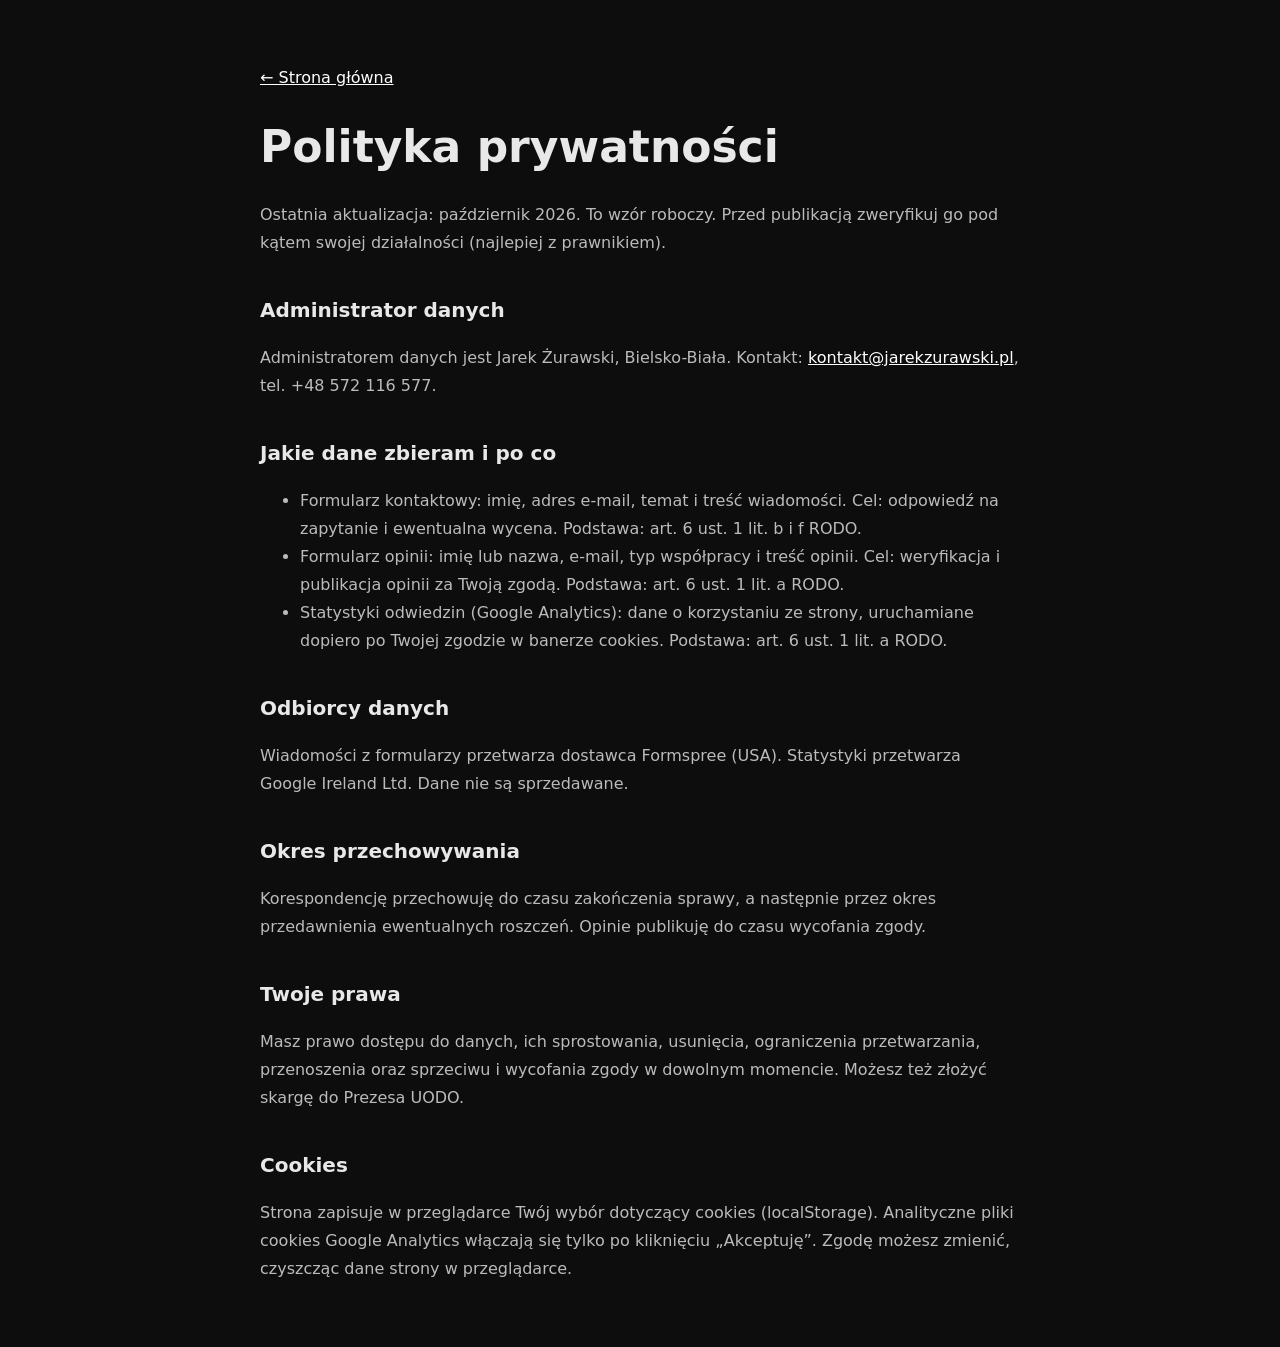
==== polityka-prywatnosci.html @ c75ca140 "Dodaj strony: dziekuje, 404, polityka prywatnosci, robots.txt, sitemap.xml" ====
<!DOCTYPE html>
<html lang="pl">
<head>
  <meta charset="UTF-8" />
  <meta name="viewport" content="width=device-width, initial-scale=1" />
  <title>Polityka prywatności | Jarek Żurawski</title>
  <meta name="robots" content="noindex" />
  <link rel="canonical" href="https://jarekzurawski.pl/polityka-prywatnosci.html" />
  <style>
    body{margin:0;background:#0d0d0d;color:#e8e8e8;font-family:system-ui,-apple-system,Segoe UI,sans-serif;line-height:1.75;padding:48px 20px}
    main{max-width:760px;margin:0 auto}
    h1{font-size:clamp(28px,5vw,44px);margin:0 0 8px}
    h2{font-size:20px;margin:36px 0 8px}
    p,li{color:#bbb}
    a{color:#fff}
  </style>
</head>
<body>
  <main>
    <p><a href="/">&larr; Strona główna</a></p>
    <h1>Polityka prywatności</h1>
    <p>Ostatnia aktualizacja: październik 2026. To wzór roboczy. Przed publikacją zweryfikuj go pod kątem swojej działalności (najlepiej z prawnikiem).</p>

    <h2>Administrator danych</h2>
    <p>Administratorem danych jest Jarek Żurawski, Bielsko-Biała. Kontakt: <a href="mailto:kontakt@jarekzurawski.pl">kontakt@jarekzurawski.pl</a>, tel. +48 572 116 577.</p>

    <h2>Jakie dane zbieram i po co</h2>
    <ul>
      <li>Formularz kontaktowy: imię, adres e-mail, temat i treść wiadomości. Cel: odpowiedź na zapytanie i ewentualna wycena. Podstawa: art. 6 ust. 1 lit. b i f RODO.</li>
      <li>Formularz opinii: imię lub nazwa, e-mail, typ współpracy i treść opinii. Cel: weryfikacja i publikacja opinii za Twoją zgodą. Podstawa: art. 6 ust. 1 lit. a RODO.</li>
      <li>Statystyki odwiedzin (Google Analytics): dane o korzystaniu ze strony, uruchamiane dopiero po Twojej zgodzie w banerze cookies. Podstawa: art. 6 ust. 1 lit. a RODO.</li>
    </ul>

    <h2>Odbiorcy danych</h2>
    <p>Wiadomości z formularzy przetwarza dostawca Formspree (USA). Statystyki przetwarza Google Ireland Ltd. Dane nie są sprzedawane.</p>

    <h2>Okres przechowywania</h2>
    <p>Korespondencję przechowuję do czasu zakończenia sprawy, a następnie przez okres przedawnienia ewentualnych roszczeń. Opinie publikuję do czasu wycofania zgody.</p>

    <h2>Twoje prawa</h2>
    <p>Masz prawo dostępu do danych, ich sprostowania, usunięcia, ograniczenia przetwarzania, przenoszenia oraz sprzeciwu i wycofania zgody w dowolnym momencie. Możesz też złożyć skargę do Prezesa UODO.</p>

    <h2>Cookies</h2>
    <p>Strona zapisuje w przeglądarce Twój wybór dotyczący cookies (localStorage). Analityczne pliki cookies Google Analytics włączają się tylko po kliknięciu „Akceptuję”. Zgodę możesz zmienić, czyszcząc dane strony w przeglądarce.</p>
  </main>
</body>
</html>
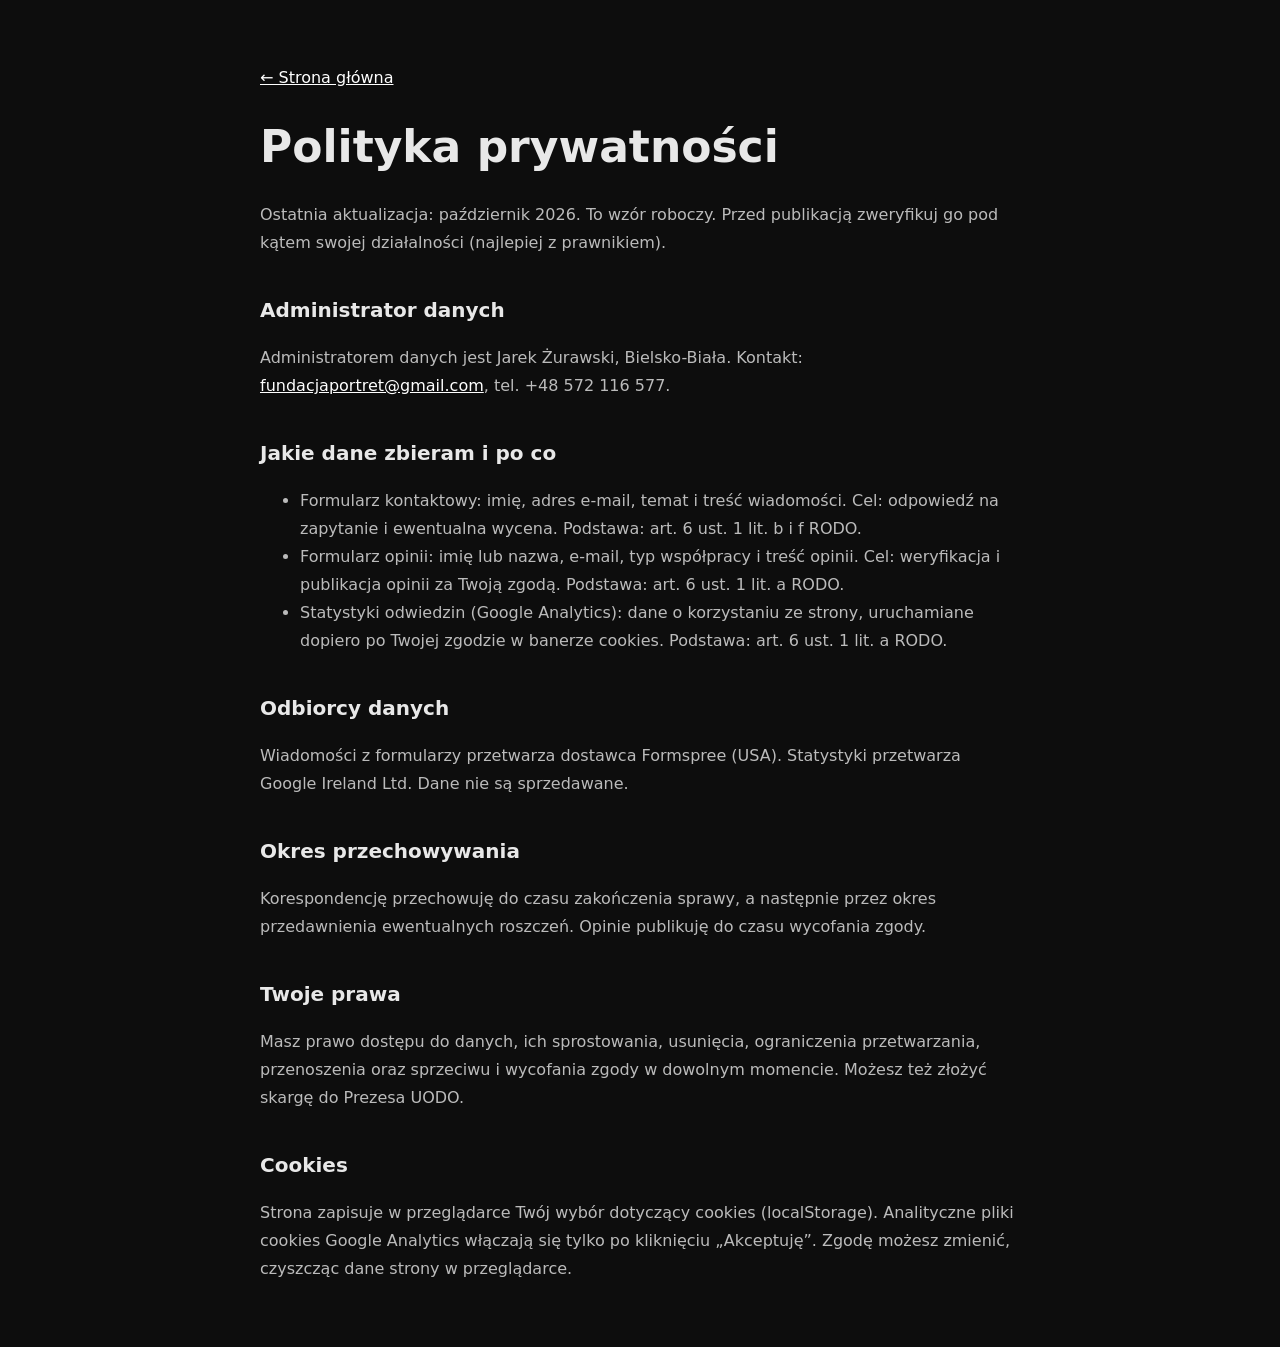
==== commit 477e7c1a: "Zmiana adresu e-mail kontaktowego na fundacjaportret@gmail.com" ====
--- a/polityka-prywatnosci.html
+++ b/polityka-prywatnosci.html
@@ -22,7 +22,7 @@
     <p>Ostatnia aktualizacja: październik 2026. To wzór roboczy. Przed publikacją zweryfikuj go pod kątem swojej działalności (najlepiej z prawnikiem).</p>
 
     <h2>Administrator danych</h2>
-    <p>Administratorem danych jest Jarek Żurawski, Bielsko-Biała. Kontakt: <a href="mailto:kontakt@jarekzurawski.pl">kontakt@jarekzurawski.pl</a>, tel. +48 572 116 577.</p>
+    <p>Administratorem danych jest Jarek Żurawski, Bielsko-Biała. Kontakt: <a href="mailto:fundacjaportret@gmail.com">fundacjaportret@gmail.com</a>, tel. +48 572 116 577.</p>
 
     <h2>Jakie dane zbieram i po co</h2>
     <ul>
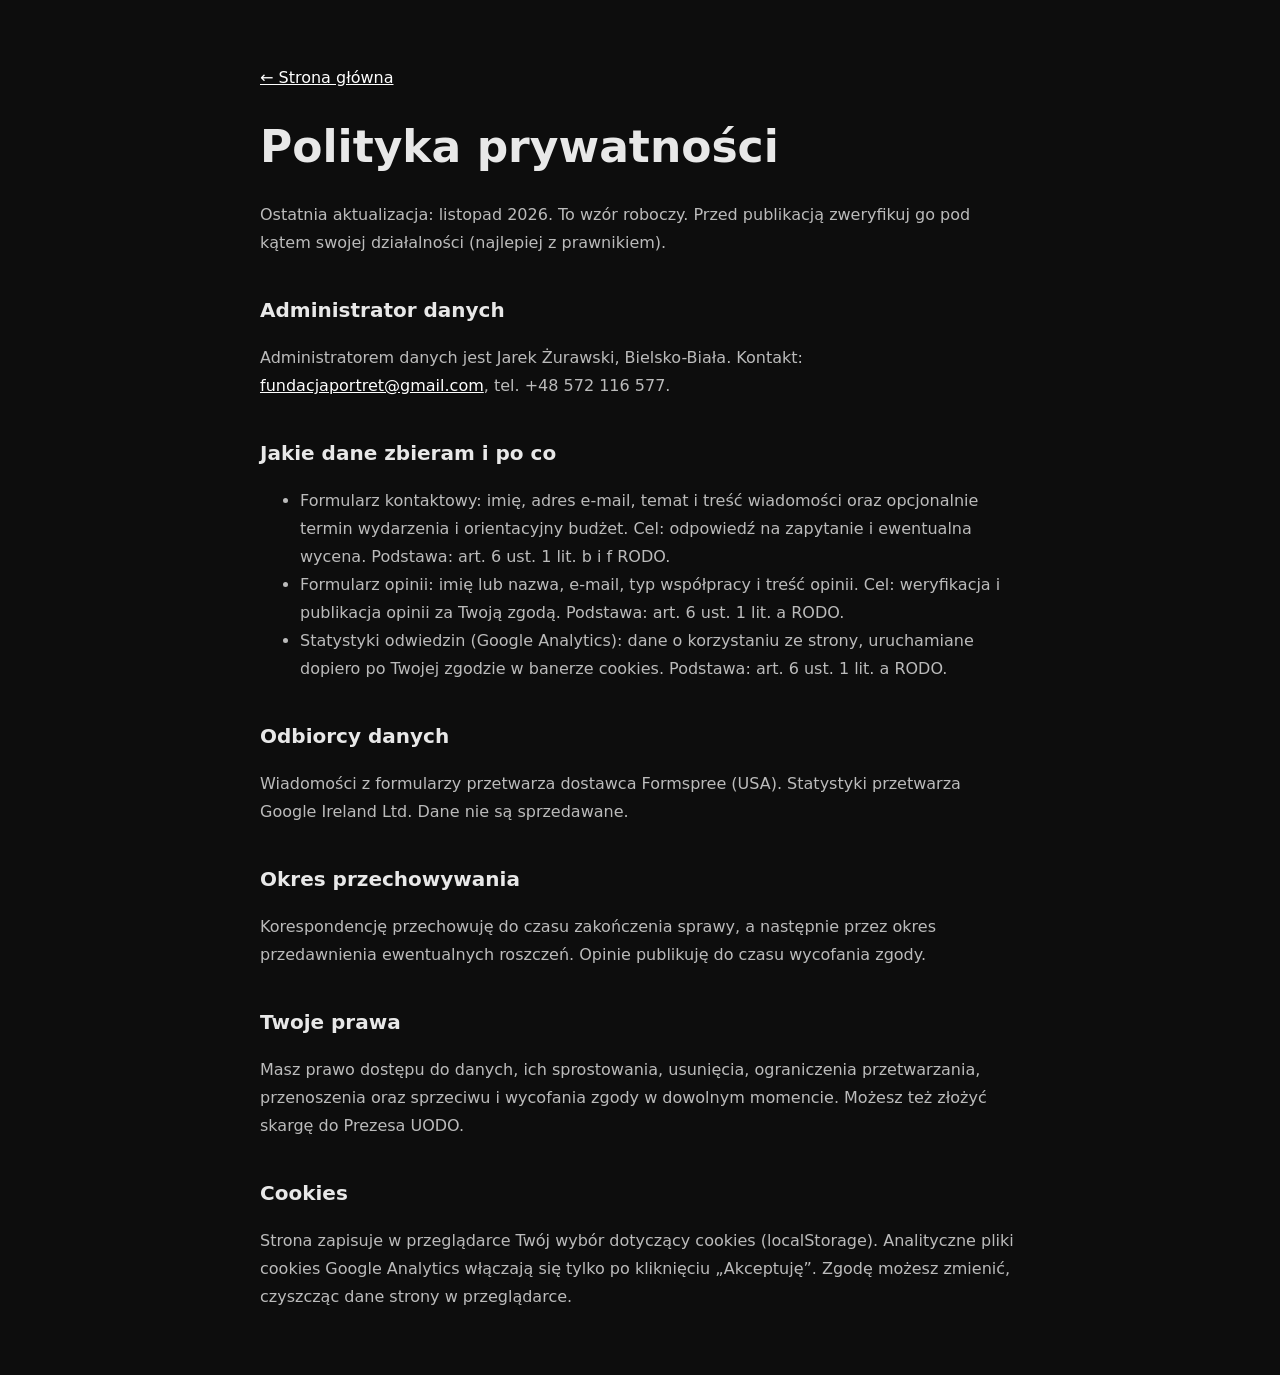
==== commit 0f03d1c5: "Formularz kontaktowy: data wydarzenia i budżet, aktualizacja polityki prywatności" ====
--- a/polityka-prywatnosci.html
+++ b/polityka-prywatnosci.html
@@ -19,14 +19,14 @@
   <main>
     <p><a href="/">&larr; Strona główna</a></p>
     <h1>Polityka prywatności</h1>
-    <p>Ostatnia aktualizacja: październik 2026. To wzór roboczy. Przed publikacją zweryfikuj go pod kątem swojej działalności (najlepiej z prawnikiem).</p>
+    <p>Ostatnia aktualizacja: listopad 2026. To wzór roboczy. Przed publikacją zweryfikuj go pod kątem swojej działalności (najlepiej z prawnikiem).</p>
 
     <h2>Administrator danych</h2>
     <p>Administratorem danych jest Jarek Żurawski, Bielsko-Biała. Kontakt: <a href="mailto:fundacjaportret@gmail.com">fundacjaportret@gmail.com</a>, tel. +48 572 116 577.</p>
 
     <h2>Jakie dane zbieram i po co</h2>
     <ul>
-      <li>Formularz kontaktowy: imię, adres e-mail, temat i treść wiadomości. Cel: odpowiedź na zapytanie i ewentualna wycena. Podstawa: art. 6 ust. 1 lit. b i f RODO.</li>
+      <li>Formularz kontaktowy: imię, adres e-mail, temat i treść wiadomości oraz opcjonalnie termin wydarzenia i orientacyjny budżet. Cel: odpowiedź na zapytanie i ewentualna wycena. Podstawa: art. 6 ust. 1 lit. b i f RODO.</li>
       <li>Formularz opinii: imię lub nazwa, e-mail, typ współpracy i treść opinii. Cel: weryfikacja i publikacja opinii za Twoją zgodą. Podstawa: art. 6 ust. 1 lit. a RODO.</li>
       <li>Statystyki odwiedzin (Google Analytics): dane o korzystaniu ze strony, uruchamiane dopiero po Twojej zgodzie w banerze cookies. Podstawa: art. 6 ust. 1 lit. a RODO.</li>
     </ul>
